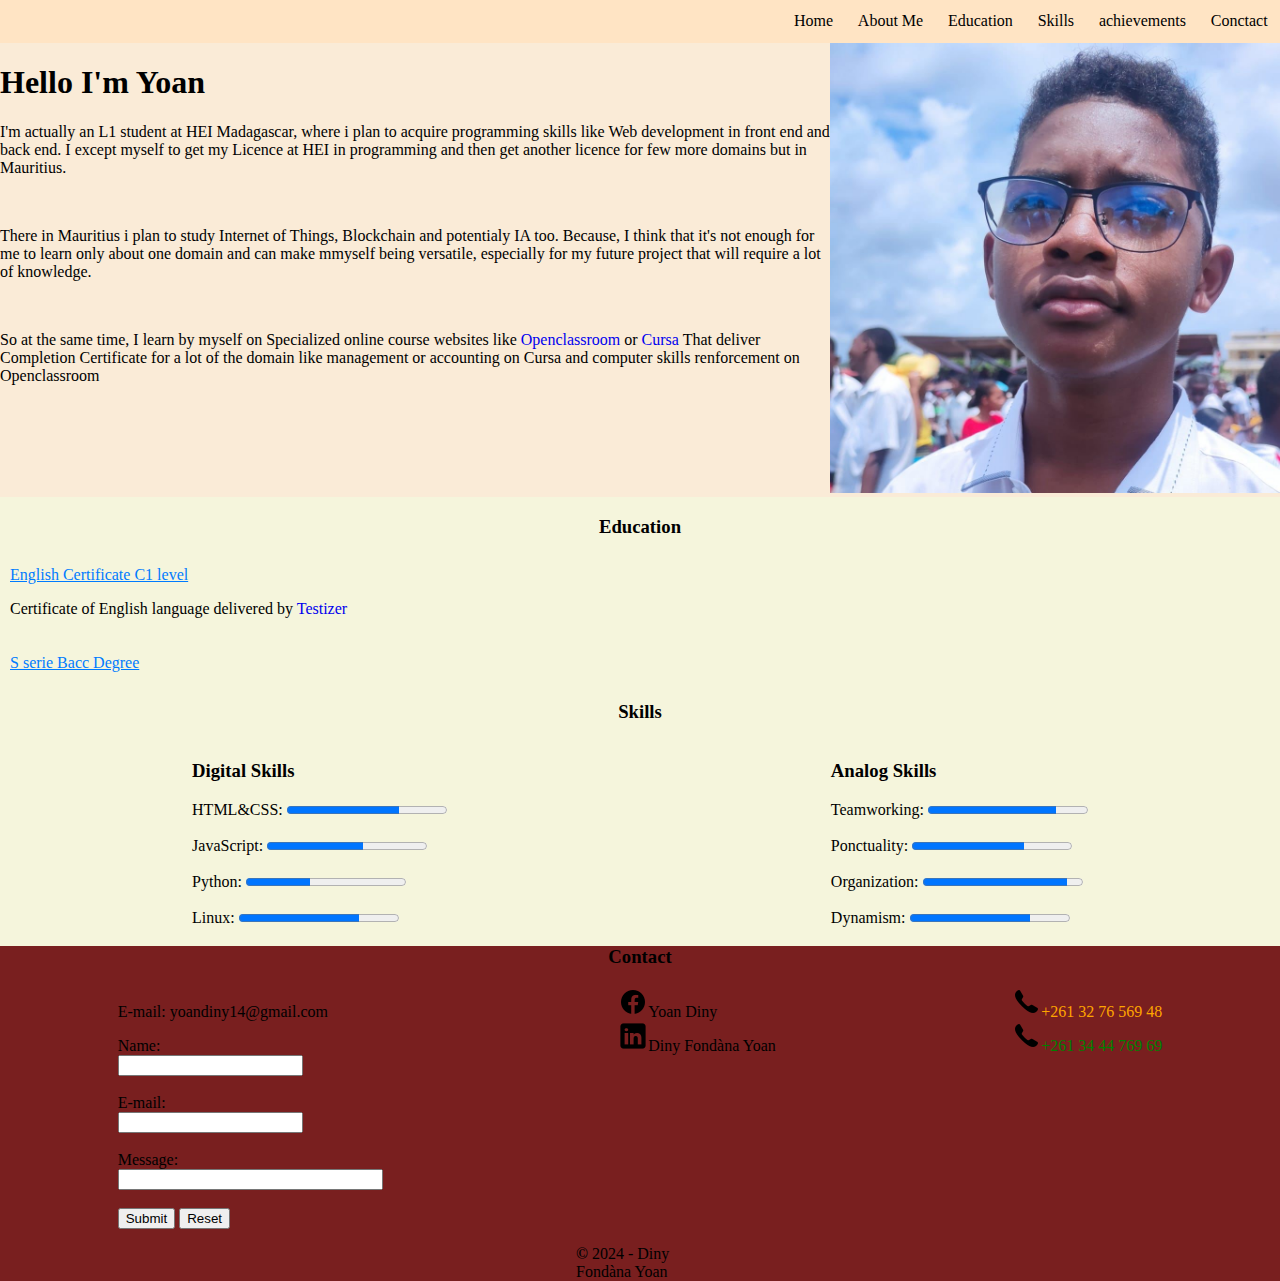
==== index.html @ 40a0b078 "Acheivement add" ====
<!DOCTYPE html>
<html lang="en">
<head>
    <meta charset="UTF-8">
    <meta name="viewport" content="width=device-width, initial-scale=1.0">
    <link rel="stylesheet" href="css/index.css">
    <title>Accueil</title>

    <nav id="nav">
        <ul>
            <li><a href="index.html">Home</a></li>
            <li class="AboutMe"><a href="index.html">About Me</a></li>
            <li class="Education"><a href="index.html">Education</a>
            </li>
            <li><a href="index.html">Skills</a></li>
            <li><a href="achieve.html">achievements</a></li>
            <li><a href="#contact">Conctact</a></li>
           
        </ul>
    </nav>
</head>
<body>
    

    <section id="AboutMe">

    <span>
        <h1 id="welMessageUp">Hello I'm Yoan</h1>
        <p>I'm actually an L1 student at HEI Madagascar,
             where i plan to acquire programming skills like Web development in front end and back end. I except myself to get my Licence at HEI
            in programming and then get another licence for few more domains but in Mauritius.</p>
            <br>
            <p>
                There in Mauritius i plan to study Internet of Things, Blockchain and potentialy IA too. 
                Because, I think that it's not enough for me to learn only about one domain and can make mmyself being versatile,
                 especially for my future project that will require a lot of knowledge.
            </p>
            <br>
        <p>So at the same time, I learn by myself on Specialized online course websites
             like <a href="https://openclassroom.com">Openclassroom</a> or <a href="https://cursa.app">Cursa</a> That deliver
              Completion Certificate for a lot of the domain like management or accounting on Cursa and computer skills renforcement
            on Openclassroom</p>

    </span>
 

        <span id="picMe">
            <img id="picofMe" src="img/picMe.jpg" alt="">
        </span>

        
    </section>

    <section id="education">
        <h3 id="title">Education</h3>
        <div class="diploma-container">
            <span class="diploma-name">English Certificate C1 level</span>
            <p>
                Certificate of English language delivered by <a href="testizer.com">Testizer</a>
              </p>
            <div class="diploma-preview">
              <img src="img/Cert-Dip/testizer.jpg" alt="Diplôme d'informatique">
            </div>
          </div>

          <div class="diploma-container">
            <span class="diploma-name">S serie Bacc Degree</span>

            <div class="diploma-preview">
              <img src="" alt="">
            </div>
          </div>
          

          <!-- <div class="diploma-container">
            <span class="diploma-name">Certificat de Gestion de projet et de Trésorerie</span>
            <p>
                Certificat de remerciement délivré par le Lycée Privé La Belle certManasoa
                pour l'apport d'aide en tant que Trésorier et
            </p>
            <div class="diploma-preview">
              <img src="img/Cert-Dip/certManasoa.jpg" alt="Diplôme d'informatique">
            </div>
          </div> -->
    </section>

    <section id="talent">
        <h3 id="title">
            Skills
        </h3>
        <div id="container">
            <span class="digitSkills">
                <h3>
                    Digital Skills
                </h3>
                <label for="">HTML&CSS: </label>
                <progress value="70" max="100">60%</progress><br><br>

                <label for="">JavaScript: </label>
                <progress value="60" max="100"></progress><br><br>

                <label for="">Python: </label>
                <progress value="40" max="100"></progress><br><br>

                <label for="">Linux: </label>
                <progress value="75" max="100"></progress>

                
            </span>
            <span class="analogSkills">
                <h3>
                    Analog Skills
                </h3>
                <label for="">Teamworking:</label>
                <progress value="80" max="100"></progress><br><br>

                <label for="">Ponctuality: </label>
                <progress value="70" max="100"></progress><br><br>

                <label for="">Organization: </label>
                <progress value="90" max="100"></progress><br><br>

                <label for="">Dynamism: </label>
                <progress value="75" max="100"></progress>
            </span>
        </div>

        
    </section>
    

    <footer id="contact">
        <h3 id="title">Contact</h3>
        <section id="contactBox">
            <div id="mail">
                <p>E-mail: yoandiny14@gmail.com</p>
                <p></p>
                <form id="mail" action="mailto:yoandiny14@gmail.com" method="post">
                    Name:  <br>
                    <input type="text" name="Name" id="Name" required><br><br>
                    E-mail:  <br>
                    <input type="email" name="mail" id="mail" required><br><br>
                    Message: <br>
                    <input type="text" name="message" id="message" size="30" required><br><br>
                    <input type="submit" value="Submit">
                    <input type="reset" value="Reset">
    
                    
                </form>
            </div>
            <div id="socialMedia">
                <img src="img/logo/facebook.png" alt="Facebook"><a style="color: black;" href="https://www.facebook.com/yoan.diny.9">Yoan Diny</a><br>
                <img src="img/logo/linkedin.png" alt="Linkedin"><a style="color: black;" href="www.linkedin.com/in/YoanDiny">Diny Fondàna Yoan</a>
            </div>

            <div id="Phone">
                <img src="img/logo/phone.png" alt="Phone"><a style="color: orange;" href="tel:+261327656948">+261 32 76 569 48</a><br>
                <img src="img/logo/phone.png" alt="Phone"><a style="color: green;" href="tel:+261344476969">+261 34 44 769 69</a>
            </div>
        </section>
       
        <div id="copy">
            <p><b><span>&copy;</span></b> 2024 - Diny Fondàna Yoan</p>
        </div>
        
    </footer>
</body>
</html>
---- css/index.css ----
#contact{
    background-color: rgb(121, 31, 31);
}

html, body{
    background-color: beige;
    margin: auto;
    height: 100%;
}

#title{
    text-align: center;
}

nav ul{
    display: flex;
    justify-content: flex-end;
}

li{
    padding: 1%;
    list-style: none;
}

a{
    text-decoration: none;
}

#nav{
    background-color: bisque;
    width: 100%;
    margin: 0;
    box-sizing: border-box;
    
}

#AboutMe{
    margin: auto;
    background-color: antiquewhite;
    display: flex;
    justify-content: start ;

}

#copy{
    margin: auto;
    width: 10%;
}

ul, li{
    margin: 0;
}
#contactBox{
    display: flex;
    justify-content: space-around
}


nav, li:hover{
    background-color: rgb(121, 31, 31);;
}


#picofMe{
    width: 450px;
    height: 450px;
    
}

#picMe{
    margin:auto;
    width: 60%;
}

nav li a{
    color: black;
}

.compInfo{
    border: 2px solid black;
    
}

.diploma-container {
    position: relative;
    display: inline-block;
    margin: 10px;
  }
  
  .diploma-name {
    color: #007bff;
    text-decoration: underline;
    cursor: pointer;
  }
  
  .diploma-preview {
    position: absolute;
    top: 120%; 
    left: 10%;
    transform: translateX(-50%);
    width: 300px;
    background-color: white;
    border: 1px solid #ddd;
    box-shadow: 0 4px 8px rgba(0, 0, 0, 0.1);
    display: none;
    z-index: 10;
  }
  
  .diploma-preview img {
    width: 100%;
    height: auto;
    border-radius: 5px;
  }
  
  .diploma-container:hover .diploma-preview {
    display: block;
  }

#education{
    display: flex;
    flex-direction: column;
}

#container{
    display: flex;
    justify-content: space-around;
}

@media (max-width: 768px) {
    nav ul {
      display: none; /* Cacher le menu */
    }
    nav .menu-icon {
      display: block; /* Afficher une icône */
    }
  }
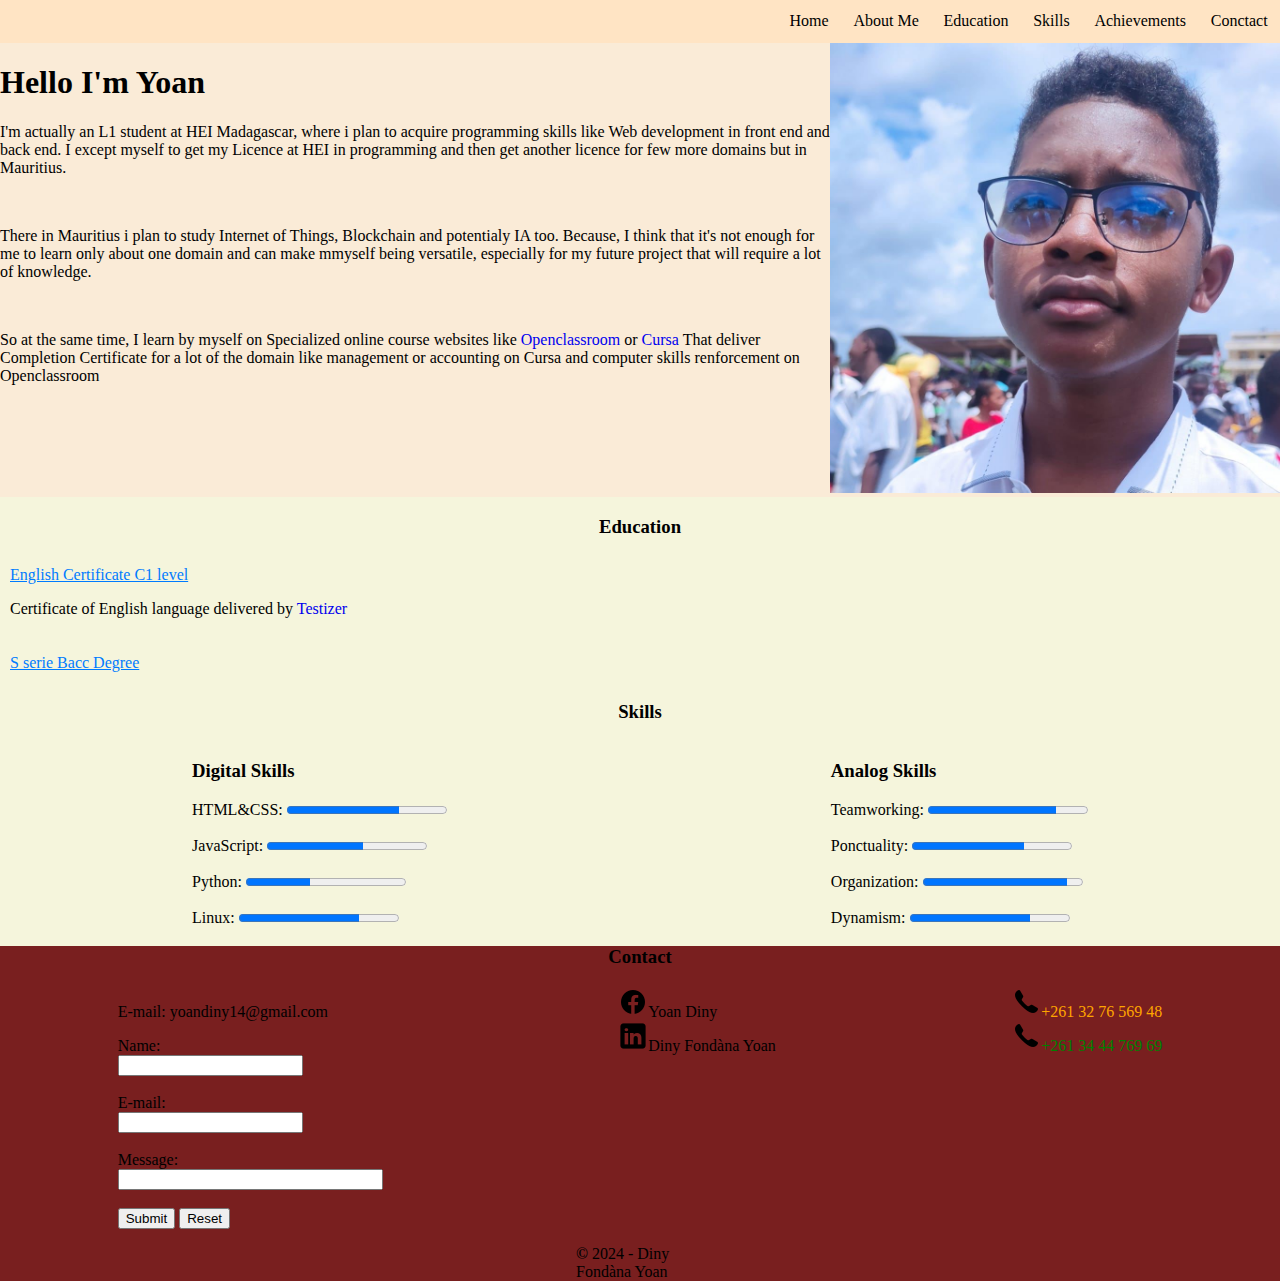
==== commit 34a3681e: "news" ====
--- a/index.html
+++ b/index.html
@@ -13,7 +13,7 @@
             <li class="Education"><a href="index.html">Education</a>
             </li>
             <li><a href="index.html">Skills</a></li>
-            <li><a href="achieve.html">achievements</a></li>
+            <li><a href="achieve.html">Achievements</a></li>
             <li><a href="#contact">Conctact</a></li>
            
         </ul>
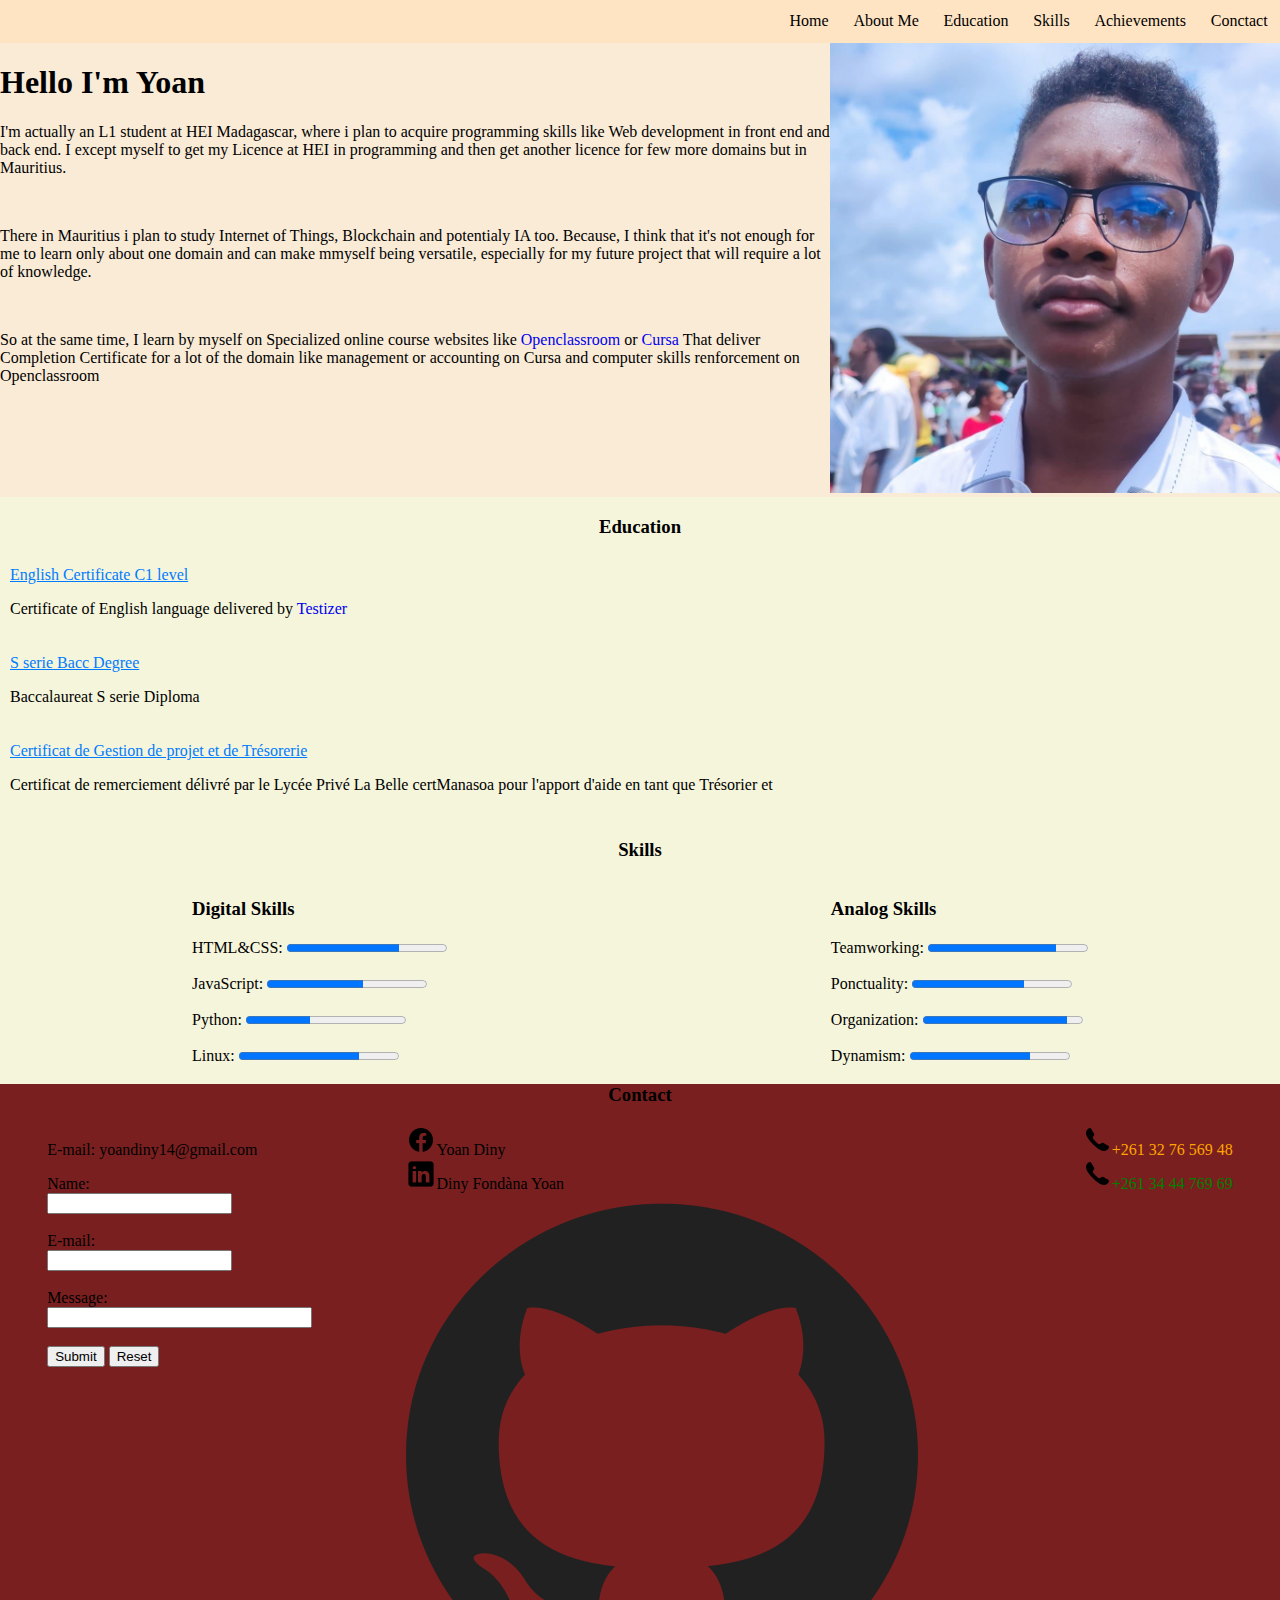
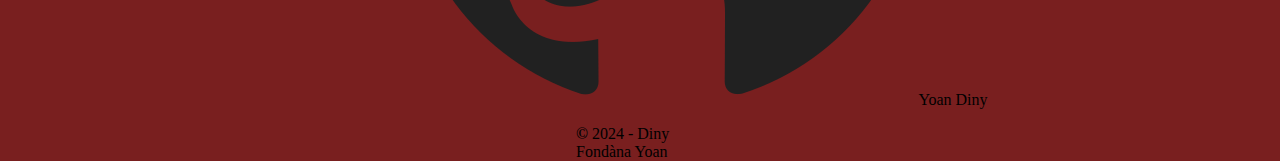
==== commit 44b246cf: "final" ====
--- a/index.html
+++ b/index.html
@@ -9,10 +9,10 @@
     <nav id="nav">
         <ul>
             <li><a href="index.html">Home</a></li>
-            <li class="AboutMe"><a href="index.html">About Me</a></li>
-            <li class="Education"><a href="index.html">Education</a>
+            <li class="AboutMe"><a href="#AboutMe">About Me</a></li>
+            <li class="Education"><a href="#education">Education</a>
             </li>
-            <li><a href="index.html">Skills</a></li>
+            <li><a href="#talent">Skills</a></li>
             <li><a href="achieve.html">Achievements</a></li>
             <li><a href="#contact">Conctact</a></li>
            
@@ -65,23 +65,21 @@
 
           <div class="diploma-container">
             <span class="diploma-name">S serie Bacc Degree</span>
+            <p>
+                Baccalaureat S serie Diploma
+            </p>
+        </div>
 
-            <div class="diploma-preview">
-              <img src="" alt="">
-            </div>
-          </div>
-          
-
-          <!-- <div class="diploma-container">
+        <div class="diploma-container">
             <span class="diploma-name">Certificat de Gestion de projet et de Trésorerie</span>
             <p>
-                Certificat de remerciement délivré par le Lycée Privé La Belle certManasoa
+            Certificat de remerciement délivré par le Lycée Privé La Belle certManasoa
                 pour l'apport d'aide en tant que Trésorier et
             </p>
             <div class="diploma-preview">
               <img src="img/Cert-Dip/certManasoa.jpg" alt="Diplôme d'informatique">
             </div>
-          </div> -->
+          </div>
     </section>
 
     <section id="talent">
@@ -149,8 +147,9 @@
                 </form>
             </div>
             <div id="socialMedia">
-                <img src="img/logo/facebook.png" alt="Facebook"><a style="color: black;" href="https://www.facebook.com/yoan.diny.9">Yoan Diny</a><br>
-                <img src="img/logo/linkedin.png" alt="Linkedin"><a style="color: black;" href="www.linkedin.com/in/YoanDiny">Diny Fondàna Yoan</a>
+                <img src="img/logo/facebook.png" alt="Facebook"><a style="color: black;" href="https://www.facebook.com/yoan.diny.9" target="_blank">Yoan Diny</a><br>
+                <img src="img/logo/linkedin.png" alt="Linkedin"><a style="color: black;" href="www.linkedin.com/in/YoanDiny" target="_blank">Diny Fondàna Yoan</a><br>
+                <img src="img/logo/github.png" alt="Github"><a style="color: black;" href="https://github.com/yoandiny" target="_blank">Yoan Diny</a>
             </div>
 
             <div id="Phone">
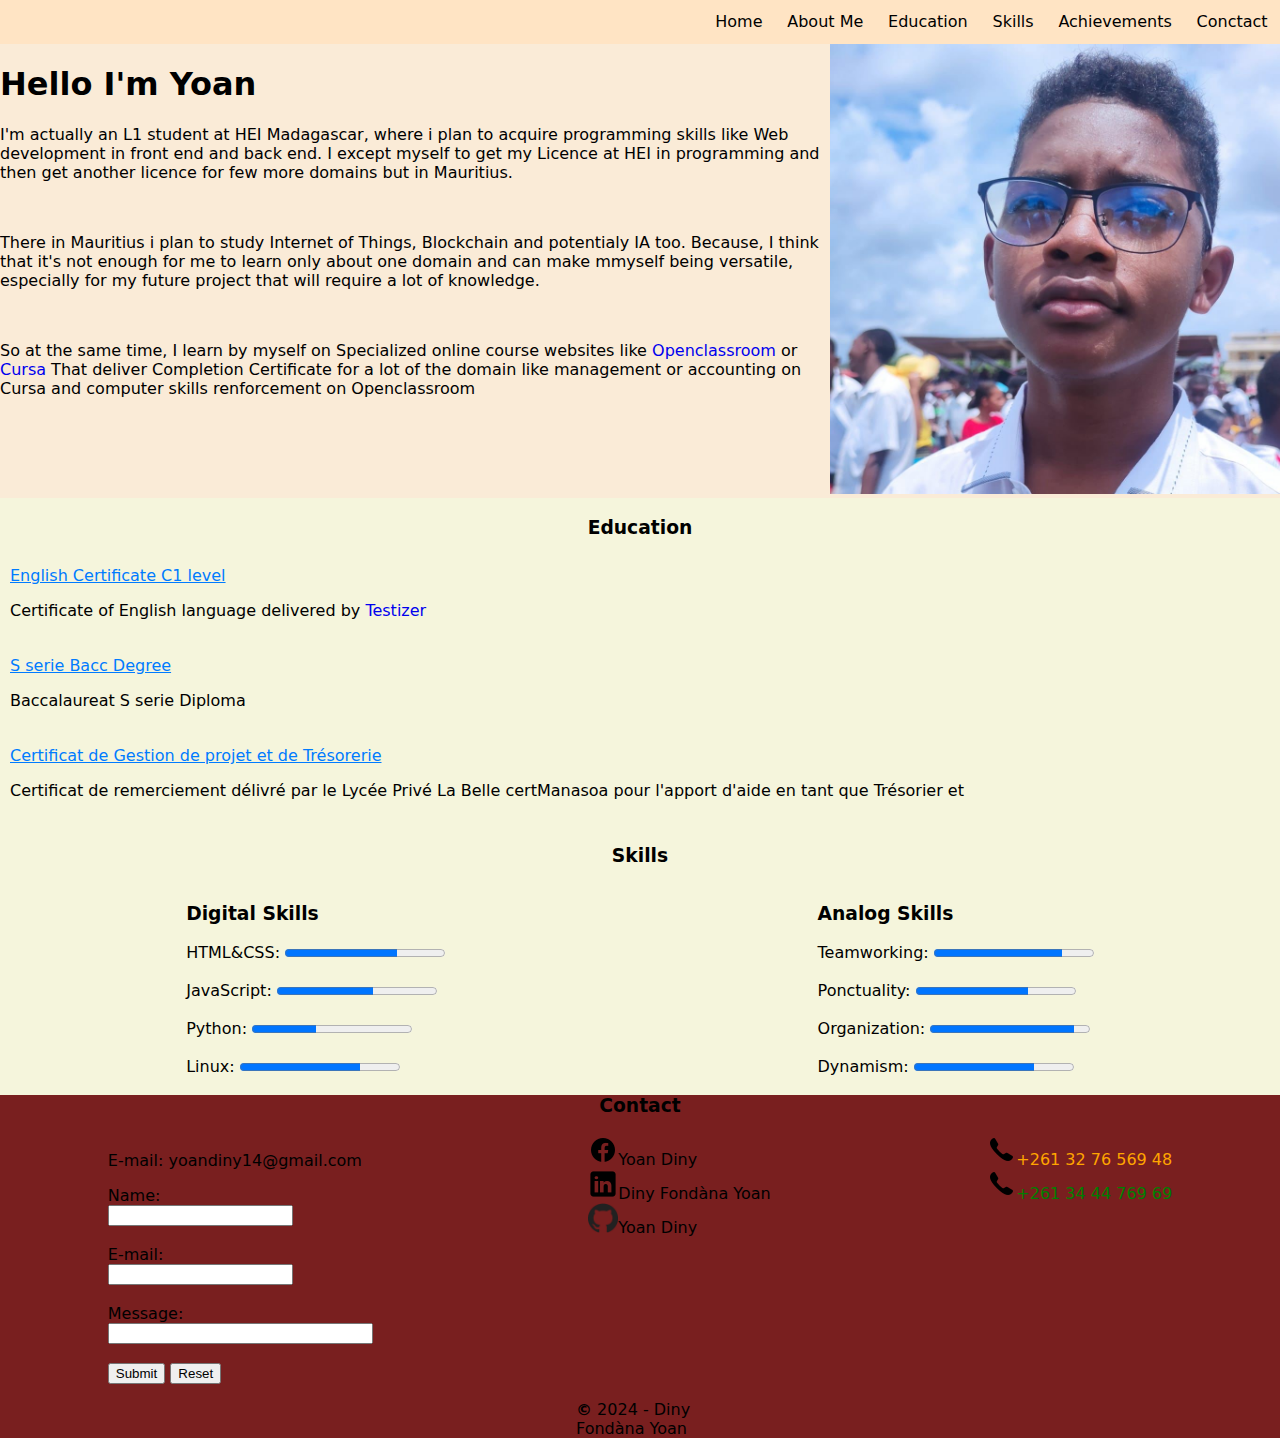
==== commit 062c374d: "e" ====
--- a/index.html
+++ b/index.html
@@ -149,7 +149,7 @@
             <div id="socialMedia">
                 <img src="img/logo/facebook.png" alt="Facebook"><a style="color: black;" href="https://www.facebook.com/yoan.diny.9" target="_blank">Yoan Diny</a><br>
                 <img src="img/logo/linkedin.png" alt="Linkedin"><a style="color: black;" href="www.linkedin.com/in/YoanDiny" target="_blank">Diny Fondàna Yoan</a><br>
-                <img src="img/logo/github.png" alt="Github"><a style="color: black;" href="https://github.com/yoandiny" target="_blank">Yoan Diny</a>
+                <img id="github" src="img/logo/github.png" alt="Github"><a style="color: black;" href="https://github.com/yoandiny" target="_blank">Yoan Diny</a>
             </div>
 
             <div id="Phone">
--- a/css/index.css
+++ b/css/index.css
@@ -6,6 +6,7 @@
     background-color: beige;
     margin: auto;
     height: 100%;
+    font-family: system-ui, -apple-system, BlinkMacSystemFont, 'Segoe UI', Roboto, Oxygen, Ubuntu, Cantarell, 'Open Sans', 'Helvetica Neue', sans-serif;
 }
 
 #title{
@@ -56,8 +57,13 @@
 }
 
 
-nav, li:hover{
-    background-color: rgb(121, 31, 31);;
+nav li a:hover{
+    color: white;
+    
+}
+
+nav li:hover{
+    background-color: rgb(121, 31, 31);
 }
 
 
@@ -126,12 +132,9 @@
     justify-content: space-around;
 }
 
-@media (max-width: 768px) {
-    nav ul {
-      display: none; /* Cacher le menu */
-    }
-    nav .menu-icon {
-      display: block; /* Afficher une icône */
-    }
-  }
+#github{
+    width: 30px;
+    height: 30px;
+}
+
   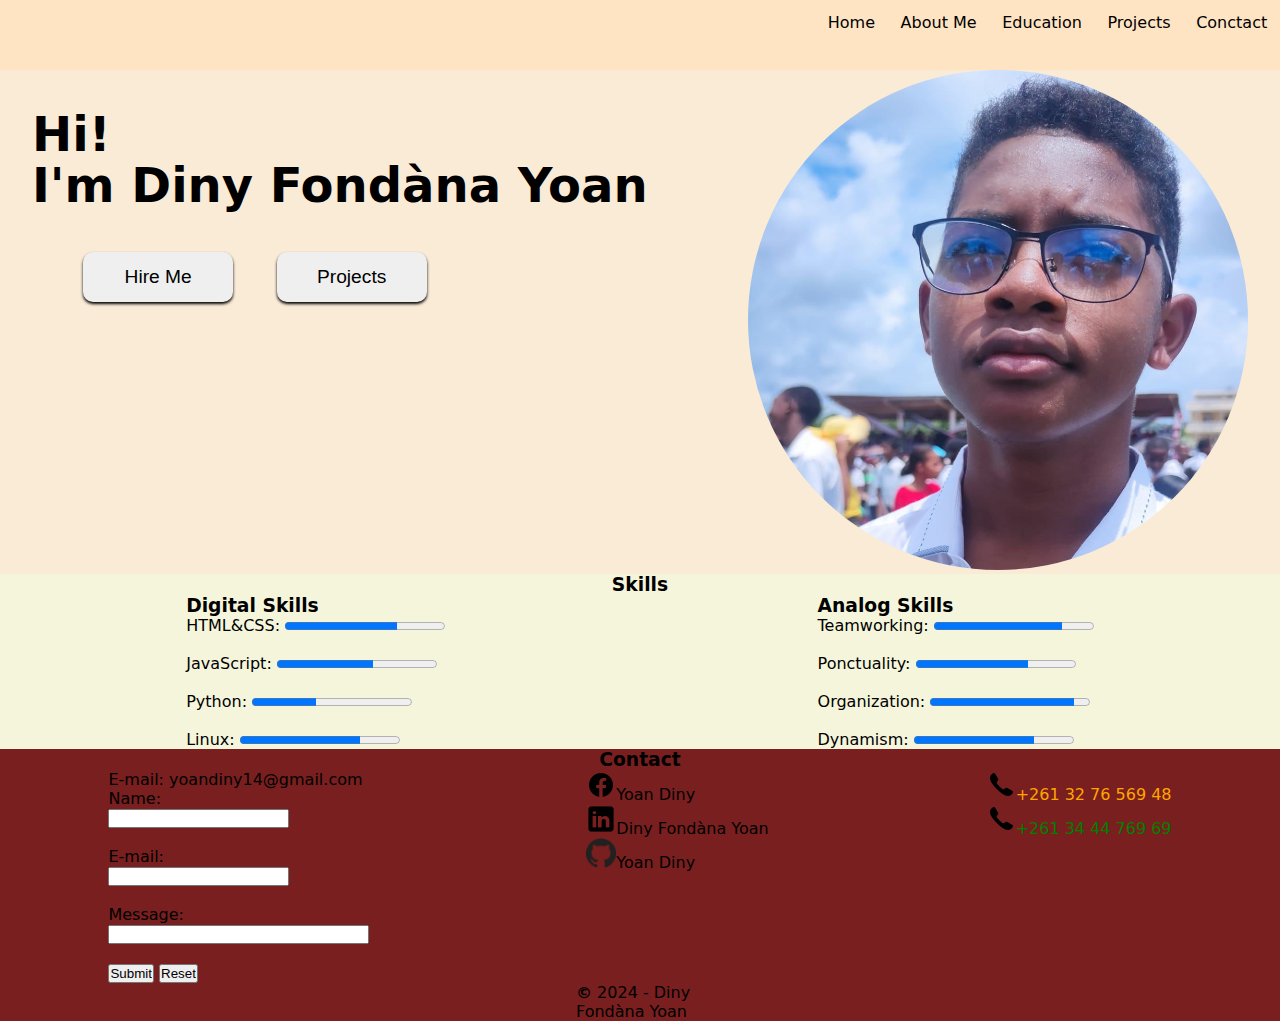
==== commit 790cf197: "index change" ====
--- a/index.html
+++ b/index.html
@@ -3,84 +3,39 @@
 <head>
     <meta charset="UTF-8">
     <meta name="viewport" content="width=device-width, initial-scale=1.0">
-    <link rel="stylesheet" href="css/index.css">
+    <link rel="stylesheet" href="assets/css/index.css">
+    <link href='https://unpkg.com/boxicons@2.1.4/css/boxicons.min.css' rel='stylesheet'>
+    <link rel="stylesheet" href="https://cdnjs.cloudflare.com/ajax/libs/animate.css/4.1.1/animate.min.css">
+    <script src="assets/js/index.js" defer></script>
+    <script src="assets/js/nav.js" defer></script>
     <title>Accueil</title>
 
-    <nav id="nav">
-        <ul>
-            <li><a href="index.html">Home</a></li>
-            <li class="AboutMe"><a href="#AboutMe">About Me</a></li>
-            <li class="Education"><a href="#education">Education</a>
-            </li>
-            <li><a href="#talent">Skills</a></li>
-            <li><a href="achieve.html">Achievements</a></li>
-            <li><a href="#contact">Conctact</a></li>
-           
-        </ul>
-    </nav>
+    <div id="nav"></div>
 </head>
 <body>
     
 
     <section id="AboutMe">
+        <div  class="leftSide">
+            <h1 id="about-title">
+                Hi!
+            </h1>
+            <h1 id="about-title">
+                I'm Diny Fondàna Yoan
+            </h1>
+            <div class="buttonContainer">
+                <button id="hireButton">Hire Me</button>
+                <button id="projectButton">Projects</button>
 
-    <span>
-        <h1 id="welMessageUp">Hello I'm Yoan</h1>
-        <p>I'm actually an L1 student at HEI Madagascar,
-             where i plan to acquire programming skills like Web development in front end and back end. I except myself to get my Licence at HEI
-            in programming and then get another licence for few more domains but in Mauritius.</p>
-            <br>
-            <p>
-                There in Mauritius i plan to study Internet of Things, Blockchain and potentialy IA too. 
-                Because, I think that it's not enough for me to learn only about one domain and can make mmyself being versatile,
-                 especially for my future project that will require a lot of knowledge.
-            </p>
-            <br>
-        <p>So at the same time, I learn by myself on Specialized online course websites
-             like <a href="https://openclassroom.com">Openclassroom</a> or <a href="https://cursa.app">Cursa</a> That deliver
-              Completion Certificate for a lot of the domain like management or accounting on Cursa and computer skills renforcement
-            on Openclassroom</p>
-
-    </span>
- 
-
-        <span id="picMe">
-            <img id="picofMe" src="img/picMe.jpg" alt="">
-        </span>
-
+            </div>
+        </div>
+        <div class="rightSide">
+            <img id="me" class="animate__animated animate__fadeIn" src="assets/img/picMe.jpg" alt="">
+        </div>
         
     </section>
 
-    <section id="education">
-        <h3 id="title">Education</h3>
-        <div class="diploma-container">
-            <span class="diploma-name">English Certificate C1 level</span>
-            <p>
-                Certificate of English language delivered by <a href="testizer.com">Testizer</a>
-              </p>
-            <div class="diploma-preview">
-              <img src="img/Cert-Dip/testizer.jpg" alt="Diplôme d'informatique">
-            </div>
-          </div>
-
-          <div class="diploma-container">
-            <span class="diploma-name">S serie Bacc Degree</span>
-            <p>
-                Baccalaureat S serie Diploma
-            </p>
-        </div>
-
-        <div class="diploma-container">
-            <span class="diploma-name">Certificat de Gestion de projet et de Trésorerie</span>
-            <p>
-            Certificat de remerciement délivré par le Lycée Privé La Belle certManasoa
-                pour l'apport d'aide en tant que Trésorier et
-            </p>
-            <div class="diploma-preview">
-              <img src="img/Cert-Dip/certManasoa.jpg" alt="Diplôme d'informatique">
-            </div>
-          </div>
-    </section>
+    
 
     <section id="talent">
         <h3 id="title">
--- a/assets/css/index.css
+++ b/assets/css/index.css
@@ -0,0 +1,142 @@
+#contact{
+    background-color: rgb(121, 31, 31);
+}
+*{
+    margin: 0;
+    padding: 0;
+}
+
+body{
+    background-color: beige;
+    font-family: system-ui, -apple-system, BlinkMacSystemFont, 'Segoe UI', Roboto, Oxygen, Ubuntu, Cantarell, 'Open Sans', 'Helvetica Neue', sans-serif;
+}
+
+#title{
+    text-align: center;
+}
+
+/* Navbar */
+
+#nav ul, #nav ul li{
+    display: flex;
+    justify-content: flex-end;
+    align-items: center;
+}
+
+li{
+    padding: 1%;
+    list-style: none;
+}
+
+a{
+    text-decoration: none;
+}
+
+#nav{
+    background-color: bisque;
+    width: 100%;
+    height: 70px;
+    
+}
+
+#nav li a:hover{
+    color: white;
+    
+}
+
+#nav li a{
+    color: black;
+}
+
+/* Navbar */
+
+/* About me */
+
+#AboutMe{
+    margin: auto;
+    background-color: antiquewhite;
+    display: flex;
+    justify-content: space-between ;
+}
+
+#about-title{
+    font-size: 3em;
+    margin-block: 0.75em;
+    height: 15px;
+
+}
+
+#AboutMe div{
+    margin-inline: 2em;
+}
+
+#me{
+    width: 500px;
+    aspect-ratio: 1/1;
+    border-radius: 50%;
+}
+
+.buttonContainer{
+    margin-top: 5em;
+}
+
+#hireButton{
+    border: none;
+    margin-inline: 1em;
+    font-size: 1.2em;
+    border-radius: 10px;
+    width: 150px;
+    height: 50px;
+    cursor: pointer;
+    box-shadow: black 0px 2px 3px;
+}
+
+#projectButton{
+    border: none;
+    margin-inline: 1em;
+    font-size: 1.2em;
+    border-radius: 10px;
+    width: 150px;
+    height: 50px;
+    cursor: pointer;
+    box-shadow: black 0px 2px 3px;
+}
+
+
+/* About me */
+
+
+
+#copy{
+    margin: auto;
+    width: 10%;
+}
+
+ul, li{
+    margin: 0;
+}
+#contactBox{
+    display: flex;
+    justify-content: space-around
+}
+
+
+
+
+
+#education{
+    display: flex;
+    flex-direction: column;
+}
+
+#container{
+    display: flex;
+    justify-content: space-around;
+}
+
+#github{
+    width: 30px;
+    height: 30px;
+}
+
+  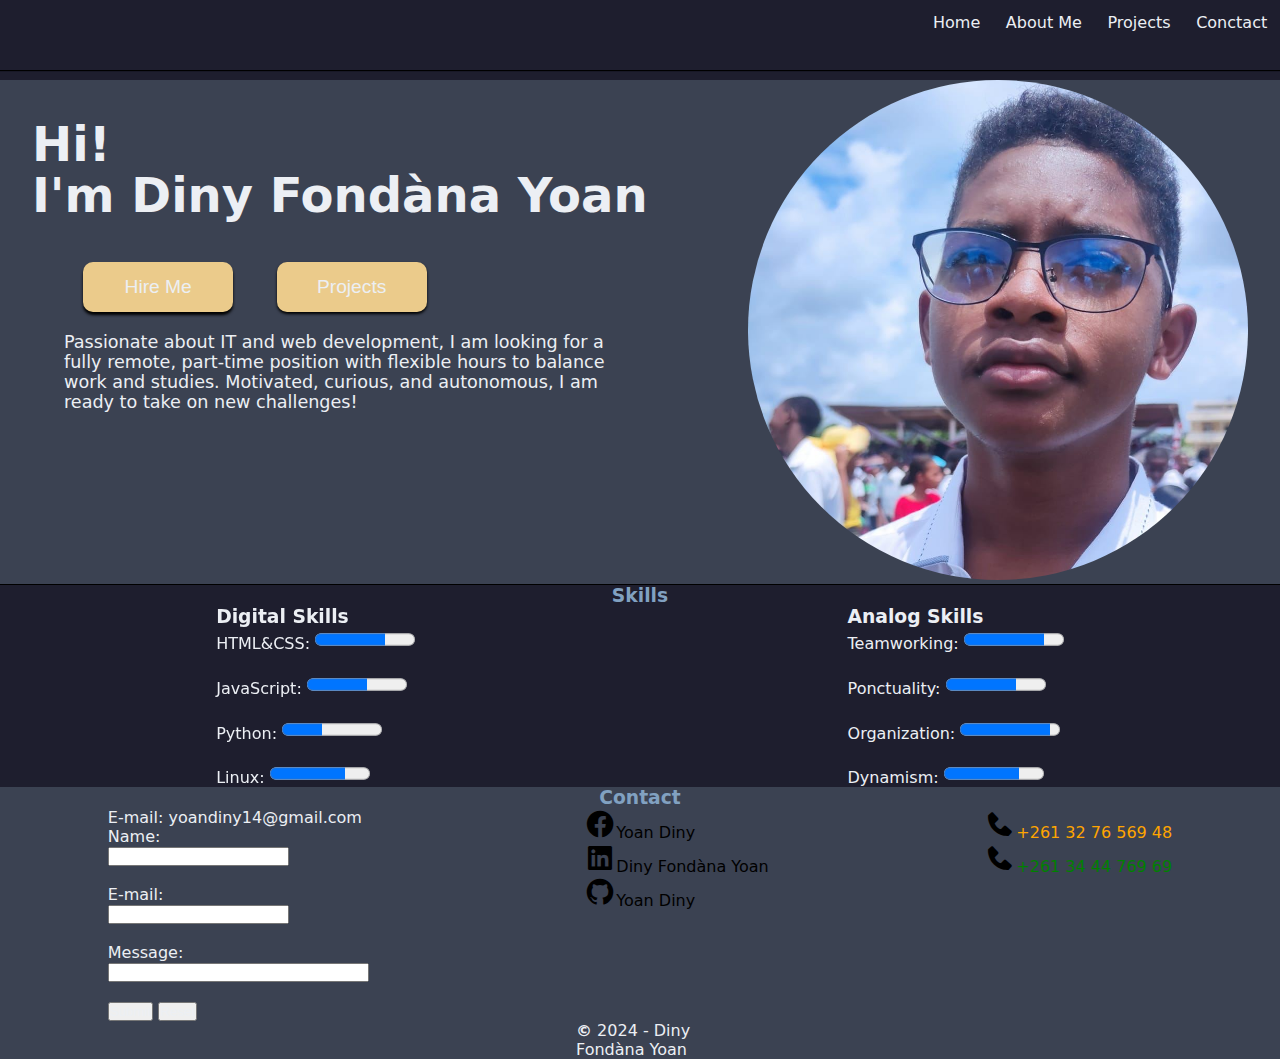
==== commit 147f7410: "Complete change of art direction" ====
--- a/index.html
+++ b/index.html
@@ -4,8 +4,12 @@
     <meta charset="UTF-8">
     <meta name="viewport" content="width=device-width, initial-scale=1.0">
     <link rel="stylesheet" href="assets/css/index.css">
+    <link rel="stylesheet" href="assets/css/footer.css">
+    <link rel="stylesheet" href="assets/css/nav.css">
     <link href='https://unpkg.com/boxicons@2.1.4/css/boxicons.min.css' rel='stylesheet'>
     <link rel="stylesheet" href="https://cdnjs.cloudflare.com/ajax/libs/animate.css/4.1.1/animate.min.css">
+    <link rel="stylesheet" href="https://unpkg.com/aos@next/dist/aos.css" />
+    <script src="assets/js/footer.js" defer></script>
     <script src="assets/js/index.js" defer></script>
     <script src="assets/js/nav.js" defer></script>
     <title>Accueil</title>
@@ -15,7 +19,7 @@
 <body>
     
 
-    <section id="AboutMe">
+    <section data-aos="fade-up" id="AboutMe">
         <div  class="leftSide">
             <h1 id="about-title">
                 Hi!
@@ -28,6 +32,9 @@
                 <button id="projectButton">Projects</button>
 
             </div>
+            <div class="resume">
+                <p id="resumeText" class="animate__animated animate__fadeIn">Passionate about IT and web development, I am looking for a fully remote, part-time position with flexible hours to balance work and studies. Motivated, curious, and autonomous, I am ready to take on new challenges!</p>
+            </div>
         </div>
         <div class="rightSide">
             <img id="me" class="animate__animated animate__fadeIn" src="assets/img/picMe.jpg" alt="">
@@ -37,12 +44,12 @@
 
     
 
-    <section id="talent">
+    <section  id="talent">
         <h3 id="title">
             Skills
         </h3>
         <div id="container">
-            <span class="digitSkills">
+            <span data-aos="fade-up" class="digitSkills">
                 <h3>
                     Digital Skills
                 </h3>
@@ -83,40 +90,13 @@
     
 
     <footer id="contact">
-        <h3 id="title">Contact</h3>
-        <section id="contactBox">
-            <div id="mail">
-                <p>E-mail: yoandiny14@gmail.com</p>
-                <p></p>
-                <form id="mail" action="mailto:yoandiny14@gmail.com" method="post">
-                    Name:  <br>
-                    <input type="text" name="Name" id="Name" required><br><br>
-                    E-mail:  <br>
-                    <input type="email" name="mail" id="mail" required><br><br>
-                    Message: <br>
-                    <input type="text" name="message" id="message" size="30" required><br><br>
-                    <input type="submit" value="Submit">
-                    <input type="reset" value="Reset">
-    
-                    
-                </form>
-            </div>
-            <div id="socialMedia">
-                <img src="img/logo/facebook.png" alt="Facebook"><a style="color: black;" href="https://www.facebook.com/yoan.diny.9" target="_blank">Yoan Diny</a><br>
-                <img src="img/logo/linkedin.png" alt="Linkedin"><a style="color: black;" href="www.linkedin.com/in/YoanDiny" target="_blank">Diny Fondàna Yoan</a><br>
-                <img id="github" src="img/logo/github.png" alt="Github"><a style="color: black;" href="https://github.com/yoandiny" target="_blank">Yoan Diny</a>
-            </div>
-
-            <div id="Phone">
-                <img src="img/logo/phone.png" alt="Phone"><a style="color: orange;" href="tel:+261327656948">+261 32 76 569 48</a><br>
-                <img src="img/logo/phone.png" alt="Phone"><a style="color: green;" href="tel:+261344476969">+261 34 44 769 69</a>
-            </div>
-        </section>
        
-        <div id="copy">
-            <p><b><span>&copy;</span></b> 2024 - Diny Fondàna Yoan</p>
-        </div>
         
     </footer>
+
+    <script src="https://unpkg.com/aos@next/dist/aos.js"></script>
+    <script>
+      AOS.init();
+    </script>
 </body>
 </html>
--- a/assets/css/index.css
+++ b/assets/css/index.css
@@ -1,62 +1,38 @@
-#contact{
-    background-color: rgb(121, 31, 31);
+:root{
+    --primary-color: #1E1E2E;
+    --interacted: #EBCB8B;
+    --text-color: #ECEFF4;
+    --title: #81A1C1;
+    --section: #3B4252;
 }
+
 *{
     margin: 0;
     padding: 0;
+    color: var(--text-color);
 }
 
 body{
-    background-color: beige;
+    background-color: var(--primary-color);
     font-family: system-ui, -apple-system, BlinkMacSystemFont, 'Segoe UI', Roboto, Oxygen, Ubuntu, Cantarell, 'Open Sans', 'Helvetica Neue', sans-serif;
 }
 
 #title{
     text-align: center;
+    color: var(--title);
 }
 
-/* Navbar */
 
-#nav ul, #nav ul li{
-    display: flex;
-    justify-content: flex-end;
-    align-items: center;
-}
-
-li{
-    padding: 1%;
-    list-style: none;
-}
-
-a{
-    text-decoration: none;
-}
-
-#nav{
-    background-color: bisque;
-    width: 100%;
-    height: 70px;
-    
-}
-
-#nav li a:hover{
-    color: white;
-    
-}
-
-#nav li a{
-    color: black;
-}
-
-/* Navbar */
 
 /* About me */
 
 #AboutMe{
     margin: auto;
-    background-color: antiquewhite;
+    margin-top: 10px;
+    background-color: var(--section);
     display: flex;
     justify-content: space-between ;
+    border-bottom: black 1px solid;
 }
 
 #about-title{
@@ -81,6 +57,26 @@
 }
 
 #hireButton{
+    background-color: var(--interacted);
+    border: none;
+    margin-inline: 1em;
+    font-size: 1.2em;
+    border-radius: 10px;
+    width: 150px;
+    height: 50px;
+    cursor: pointer;
+    box-shadow: black 0px 3px 3px;
+    transition: all 0.5s ease-in-out;
+}
+
+#hireButton:hover, #projectButton:hover{
+    box-shadow: none;
+    color: #1E1E2E;
+    transition: all 0.5s ease-in-out;
+}
+
+#projectButton{
+    background-color: var(--interacted);
     border: none;
     margin-inline: 1em;
     font-size: 1.2em;
@@ -91,36 +87,28 @@
     box-shadow: black 0px 2px 3px;
 }
 
-#projectButton{
-    border: none;
-    margin-inline: 1em;
-    font-size: 1.2em;
-    border-radius: 10px;
-    width: 150px;
-    height: 50px;
-    cursor: pointer;
-    box-shadow: black 0px 2px 3px;
+.resume{
+    margin-top: 20px;
+    width: 550px;
+    height: 120px;
 }
 
+#resumeText{
+    width: inherit;
+    height: inherit;
+    font-size: 1.1em;
+}
 
 /* About me */
 
 
 
-#copy{
-    margin: auto;
-    width: 10%;
+
+progress{
+    width: 100px;
+    height: 25px;
+
 }
-
-ul, li{
-    margin: 0;
-}
-#contactBox{
-    display: flex;
-    justify-content: space-around
-}
-
-
 
 
 
--- a/assets/css/footer.css
+++ b/assets/css/footer.css
@@ -0,0 +1,21 @@
+#contact{
+    background-color: var(--section);
+}
+
+#copy{
+    margin: auto;
+    width: 10%;
+}
+
+ul, li{
+    margin: 0;
+}
+#contactBox{
+    display: flex;
+    justify-content: space-around
+}
+
+#footerIcon{
+    font-size: 2em;
+    color: black;
+}
--- a/assets/css/nav.css
+++ b/assets/css/nav.css
@@ -0,0 +1,35 @@
+/* Navbar */
+#nav{
+    background-color: var(--primary-color);
+    width: 100%;
+    height: 70px;
+    box-shadow: black 0px 1px 1px;
+    
+}
+
+#nav ul, #nav ul li{
+    display: flex;
+    justify-content: flex-end;
+    align-items: center;
+}
+
+li{
+    padding: 1%;
+    list-style: none;
+}
+
+a{
+    text-decoration: none;
+}
+
+
+#nav li a:hover{
+    color: black;
+    
+}
+
+#nav li a{
+    color: var(--text-color);
+}
+
+/* Navbar */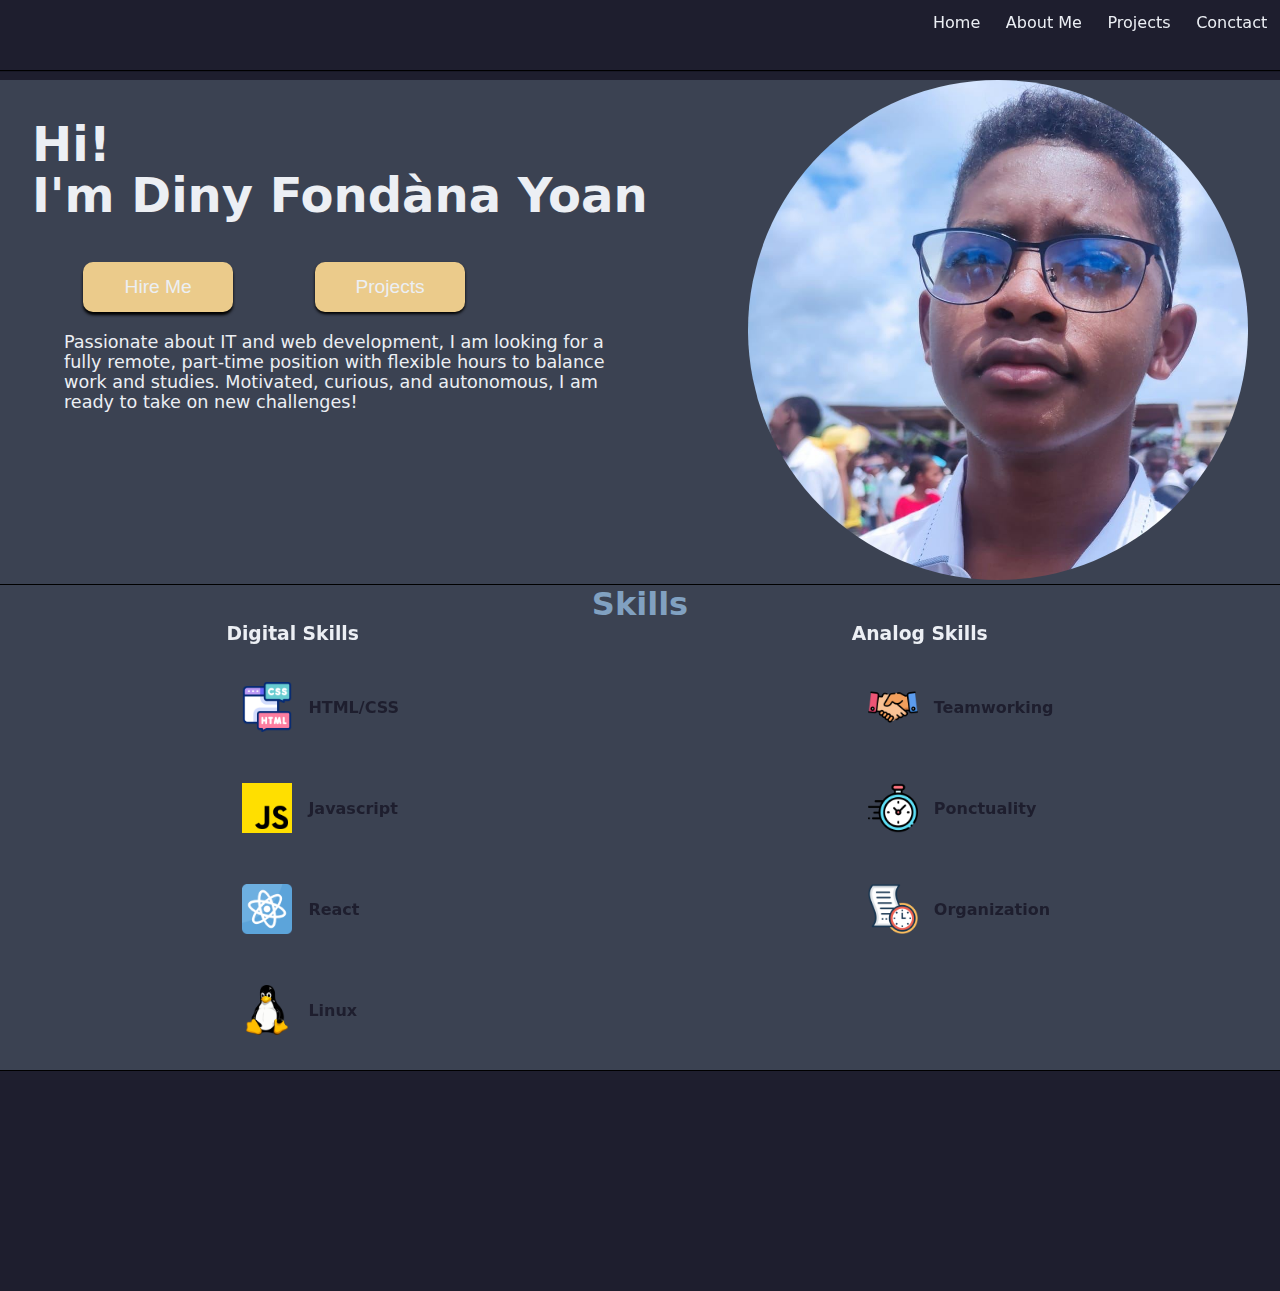
==== commit 8e343f79: "First web complete version" ====
--- a/index.html
+++ b/index.html
@@ -44,44 +44,56 @@
 
     
 
-    <section  id="talent">
-        <h3 id="title">
+    <section data-aos="fade-down" id="talent">
+        <h2 id="title">
             Skills
-        </h3>
+        </h2>
         <div id="container">
-            <span data-aos="fade-up" class="digitSkills">
-                <h3>
+            <span data-aos="fade-left" class="digitSkills">
+                <h3 class="title">
                     Digital Skills
                 </h3>
-                <label for="">HTML&CSS: </label>
-                <progress value="70" max="100">60%</progress><br><br>
+                <div class="skillContainer">
+                    <img src="assets/img/htmlcss.png" alt="">
+                    <h4>HTML/CSS</h4>
+                </div><br>
 
-                <label for="">JavaScript: </label>
-                <progress value="60" max="100"></progress><br><br>
+                <div class="skillContainer">
+                    <img src="assets/img/javascript.png" alt="">
+                    <h4>Javascript</h4>
+                </div><br>
 
-                <label for="">Python: </label>
-                <progress value="40" max="100"></progress><br><br>
+                <div class="skillContainer">
+                    <img src="assets/img/react.png" alt="">
+                    <h4>React</h4>
+                </div><br>
 
-                <label for="">Linux: </label>
-                <progress value="75" max="100"></progress>
+                <div class="skillContainer">
+                    <img src="assets/img/linux.png" alt="">
+                    <h4>Linux</h4>
+                </div><br>
 
                 
             </span>
-            <span class="analogSkills">
-                <h3>
+            <span data-aos="fade-right" class="analogSkills">
+                <h3 class="title">
                     Analog Skills
                 </h3>
-                <label for="">Teamworking:</label>
-                <progress value="80" max="100"></progress><br><br>
+                <div class="skillContainer">
+                    <img src="assets/img/teamworking.png" alt="">
+                    <h4>Teamworking</h4>
+                </div><br>
 
-                <label for="">Ponctuality: </label>
-                <progress value="70" max="100"></progress><br><br>
+                <div class="skillContainer">
+                    <img src="assets/img/clock.png" alt="">
+                    <h4>Ponctuality</h4>
+                </div><br>
 
-                <label for="">Organization: </label>
-                <progress value="90" max="100"></progress><br><br>
+                <div class="skillContainer">
+                    <img src="assets/img/organization.png" alt="">
+                    <h4>Organization</h4>
+                </div><br>
 
-                <label for="">Dynamism: </label>
-                <progress value="75" max="100"></progress>
             </span>
         </div>
 
@@ -89,7 +101,7 @@
     </section>
     
 
-    <footer id="contact">
+    <footer data-aos="fade-down" id="contact">
        
         
     </footer>
--- a/assets/css/index.css
+++ b/assets/css/index.css
@@ -18,6 +18,7 @@
 }
 
 #title{
+    font-size: 2em;
     text-align: center;
     color: var(--title);
 }
@@ -60,6 +61,7 @@
     background-color: var(--interacted);
     border: none;
     margin-inline: 1em;
+    margin-right: 2em;
     font-size: 1.2em;
     border-radius: 10px;
     width: 150px;
@@ -79,6 +81,7 @@
     background-color: var(--interacted);
     border: none;
     margin-inline: 1em;
+    margin-left: 2em;
     font-size: 1.2em;
     border-radius: 10px;
     width: 150px;
@@ -102,7 +105,12 @@
 /* About me */
 
 
+/* SKills */
 
+#talent{
+    background-color: var(--section);
+    border-bottom: black 1px solid;
+}
 
 progress{
     width: 100px;
@@ -110,11 +118,10 @@
 
 }
 
+/* SKills */
 
-
-#education{
-    display: flex;
-    flex-direction: column;
+.title{
+    margin-bottom: 1.2em;
 }
 
 #container{
@@ -127,4 +134,23 @@
     height: 30px;
 }
 
+.skillContainer{
+    display: flex;
+    flex-direction: row;
+    align-items: center;
+
+    
+}
+
+.skillContainer img{
+    width: 50px;
+    aspect-ratio: 1/1;
+    margin: 1em;
+}
+
+.skillContainer h4{
+    color: #1E1E2E;
+}
+
+
   --- a/assets/css/footer.css
+++ b/assets/css/footer.css
@@ -19,3 +19,17 @@
     font-size: 2em;
     color: black;
 }
+
+#phone{
+    align-items: center;
+}
+
+#phone *, #socialMedia *{
+    margin-block: 0.25em;
+}
+
+#title{
+    text-align: center;
+}
+
+
--- a/assets/css/nav.css
+++ b/assets/css/nav.css
@@ -4,6 +4,9 @@
     width: 100%;
     height: 70px;
     box-shadow: black 0px 1px 1px;
+    position: sticky;
+    top: 0;
+    z-index: 100;
     
 }
 
